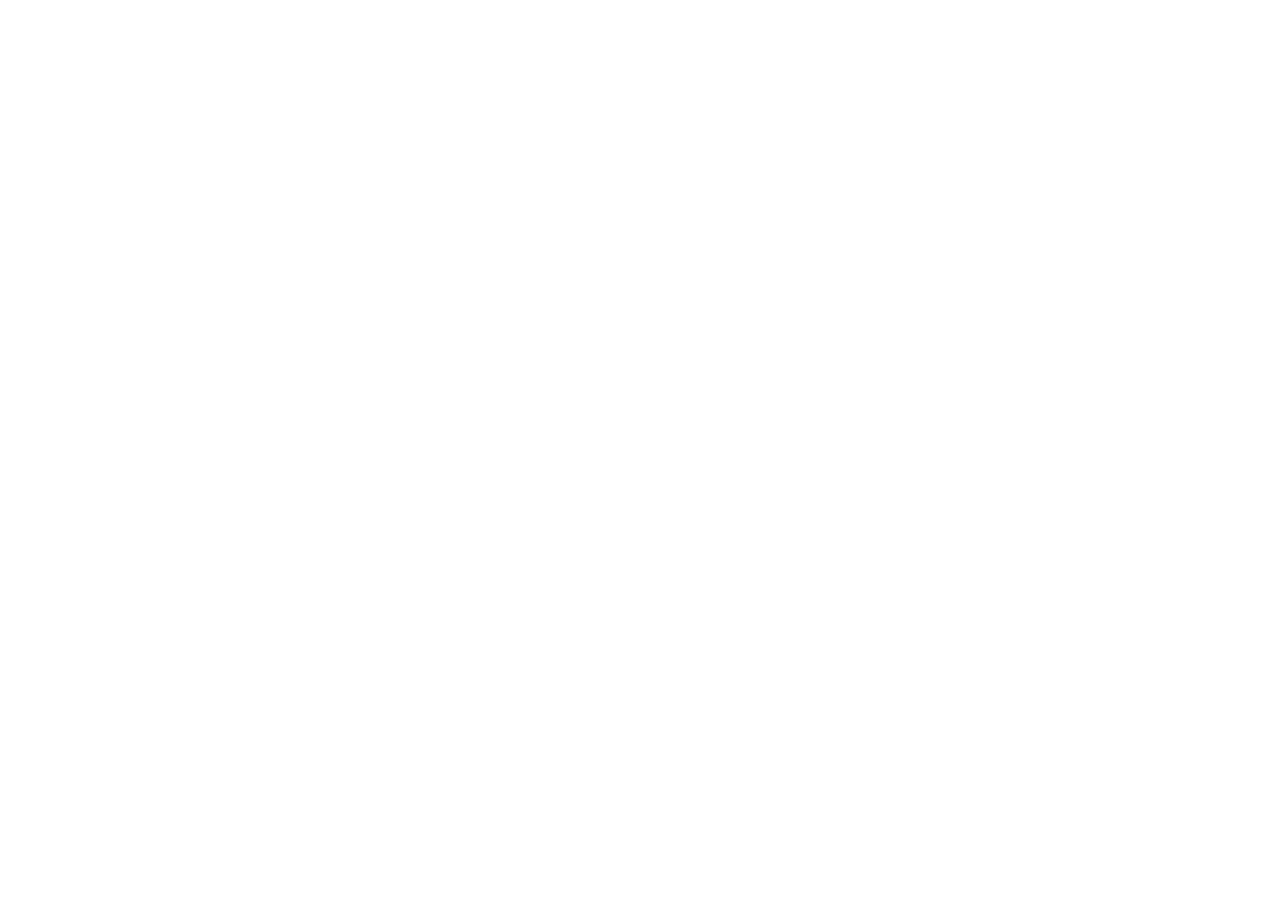
==== cleancode/html/index.html @ b76c0413 "cleancode setting" ====
<!DOCTYPE html>
<html lang="en">
<head>
  <meta charset="UTF-8">
  <meta http-equiv="X-UA-Compatible" content="IE=edge">
  <meta name="viewport" content="width=device-width, initial-scale=1.0">
  <title>Document</title>
</head>
<body>
  
</body>
</html>
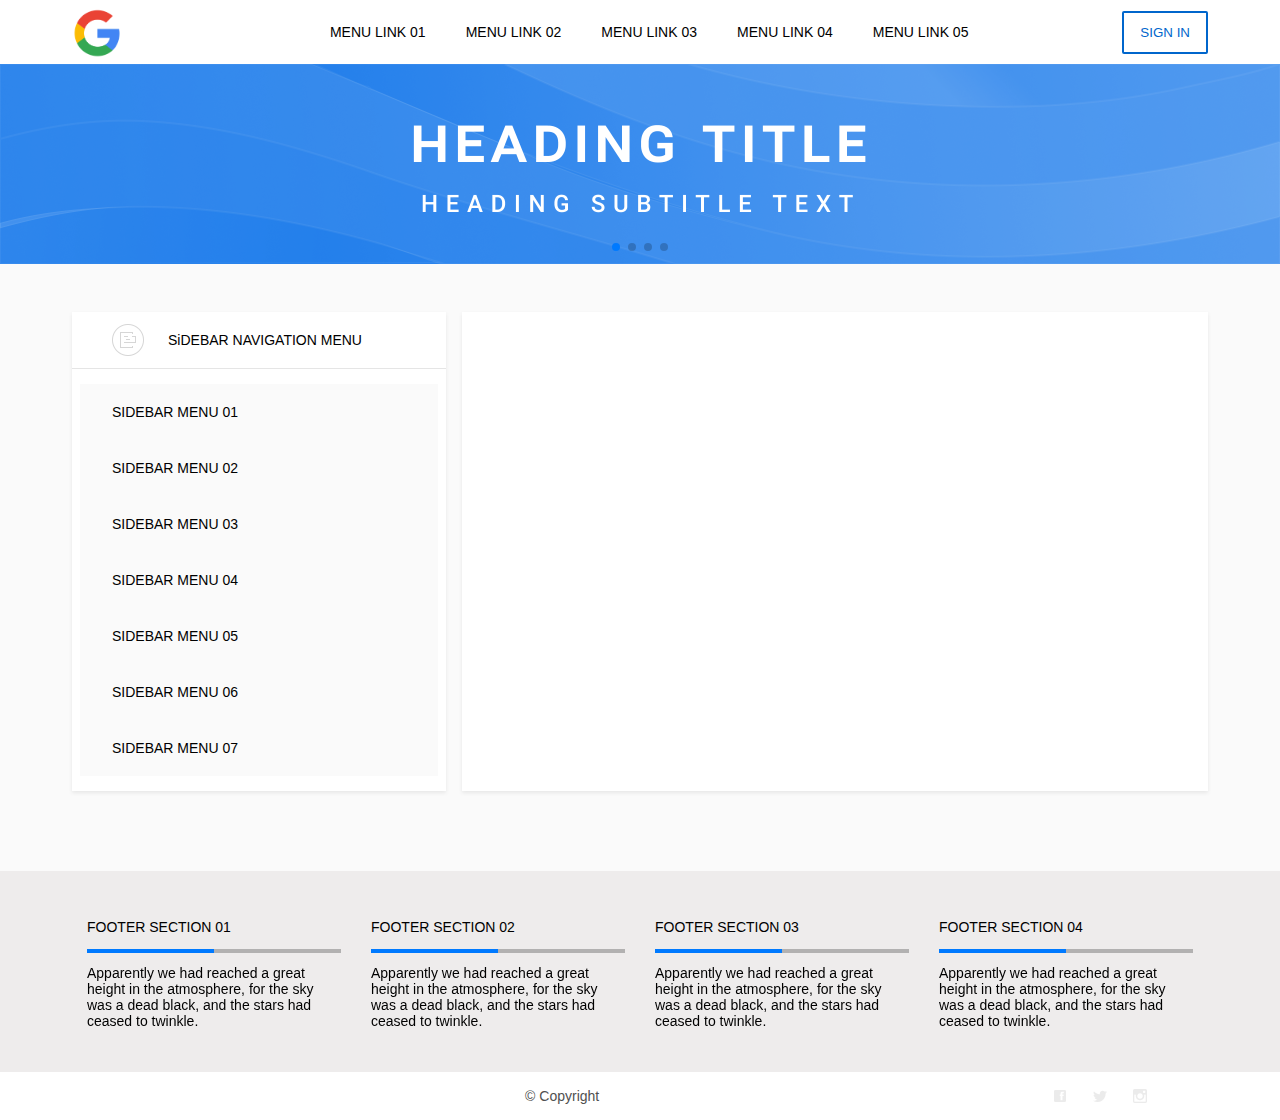
==== commit d3f3b763: "layout & swipe add" ====
--- a/cleancode/html/index.html
+++ b/cleancode/html/index.html
@@ -4,9 +4,242 @@
   <meta charset="UTF-8">
   <meta http-equiv="X-UA-Compatible" content="IE=edge">
   <meta name="viewport" content="width=device-width, initial-scale=1.0">
-  <title>Document</title>
+  <link rel="stylesheet" href="../lib/css/reset.css">
+  <link rel="stylesheet" href="../lib/css/common.css">
+  <link rel="stylesheet" href="https://cdn.jsdelivr.net/npm/swiper@8/swiper-bundle.min.css"
+  />
+  <script src="https://cdn.jsdelivr.net/npm/swiper@8/swiper-bundle.min.js"></script>
+  <title>Make clean codes</title>
 </head>
 <body>
-  
+  <div id="wrap">
+      <!-- header -->
+      <header id="headerWrap">
+          <div class="header">
+              <div class="h-logo">
+                  <a href="javascript:;">
+                    <img src="../images/main/logo.png" alt="Mobik design logo">
+                    <h1>Mobik design</h1>
+                  </a>
+              </div>
+              
+              <div class="h-gnb">
+                  <ul>
+                    <li><a href="javascript:;">MENU LINK 01</a></li>
+                    <li><a href="javascript:;">MENU LINK 02</a></li>
+                    <li><a href="javascript:;">MENU LINK 03</a></li>
+                    <li><a href="javascript:;">MENU LINK 04</a></li>
+                    <li><a href="javascript:;">MENU LINK 05</a></li>
+                  </ul>
+              </div>
+              <div class="h-sub-menu" style="display:none;">
+                  <ul>
+                    <li><a href=""></a></li>
+                    <li><a href=""></a></li>
+                    <li><a href=""></a></li>
+                    <li><a href=""></a></li>
+                  </ul>
+                  <ul>
+                    <li><a href=""></a></li>
+                    <li><a href=""></a></li>
+                    <li><a href=""></a></li>
+                    <li><a href=""></a></li>
+                  </ul>
+                  <ul>
+                    <li><a href=""></a></li>
+                    <li><a href=""></a></li>
+                    <li><a href=""></a></li>
+                    <li><a href=""></a></li>
+                  </ul>
+                  <ul>
+                    <li><a href=""></a></li>
+                    <li><a href=""></a></li>
+                    <li><a href=""></a></li>
+                    <li><a href=""></a></li>
+                  </ul>
+              </div>
+
+              <div class="h-login">
+                <button title="login">SIGN IN</button>
+              </div>
+          </div>
+      </header>
+      <!--// header -->
+
+      <!-- content -->
+      <nav id="navWrap">
+        <div class="nav"> 
+            <div class="swiper slide-banner">
+                <div class="swiper-wrapper">
+                    <div class="swiper-slide">
+                        <img src="../images/main/img_banner01.png" alt="">
+                    </div>
+
+                    <div class="swiper-slide">
+                        <img src="../images/main/img_banner01.png" alt="">
+                    </div>
+
+                    <div class="swiper-slide">
+                        <img src="../images/main/img_banner01.png" alt="">
+                    </div>
+
+                    <div class="swiper-slide">
+                        <img src="../images/main/img_banner01.png" alt="">
+                    </div>
+                </div>
+
+                <div class="swiper-pagination"></div>
+            </div>
+
+            <div class="main-con">
+              <div class="side-nav">
+                  <div class="title">
+                    <p class="tit">SiDEBAR NAVIGATION MENU</p> 
+                  </div>
+                  <ul>
+                    <li><a href="javascript:;">SIDEBAR MENU 01</a></li>
+                    <li><a href="javascript:;">SIDEBAR MENU 02</a></li>
+                    <li><a href="javascript:;">SIDEBAR MENU 03</a></li>
+                    <li><a href="javascript:;">SIDEBAR MENU 04</a> 
+                      <ul class="nav-sub-menu">
+                        <li><a href="javascript:;">Sidebar sub menu 01</a></li>
+                        <li><a href="javascript:;">Sidebar sub menu 02</a></li>
+                      </ul>
+                    </li>
+                    <li><a href="javascript:;">SIDEBAR MENU 05</a></li>
+                    <li><a href="javascript:;">SIDEBAR MENU 06</a></li>
+                    <li><a href="javascript:;">SIDEBAR MENU 07</a></li>
+                  </ul>
+              </div>
+
+              <div class="side-con">
+
+              </div>
+            </div>
+        </div>
+      </nav>
+      <!--// content -->
+
+      <!-- footer -->
+      <footer class="footer">
+          <div class="f-con">
+              <div class="card-wrap swiper02">
+                <p class="tit">FOOTER SECTION 01</p>
+
+                <div class="card swiper-wrapper">
+                    <div class="card-txt swiper-slide">
+                      <p>Apparently we had reached a great height in the atmosphere, for the sky was a dead black, and the stars had ceased to twinkle.</p>
+                    </div>
+                    <div class="card-txt swiper-slide">
+                      <p>Apparently we had reached a great height in the atmosphere, for the sky was a dead black, and the stars had ceased to twinkle.</p>
+                    </div>
+                </div>
+                <div class="swiper-pagination02"></div>
+              </div>
+
+              <div class="card-wrap swiper02">
+                <p class="tit">FOOTER SECTION 02</p>
+
+                <div class="card swiper-wrapper">
+                    <div class="card-txt swiper-slide">
+                      <p>Apparently we had reached a great height in the atmosphere, for the sky was a dead black, and the stars had ceased to twinkle.</p>
+                    </div>
+                    <div class="card-txt swiper-slide">
+                      <p>Apparently we had reached a great height in the atmosphere, for the sky was a dead black, and the stars had ceased to twinkle.</p>
+                    </div>
+                </div>
+                <div class="swiper-pagination02"></div>
+              </div>
+
+              <div class="card-wrap swiper02">
+                <p class="tit">FOOTER SECTION 03</p>
+
+                <div class="card swiper-wrapper">
+                    <div class="card-txt swiper-slide">
+                      <p>Apparently we had reached a great height in the atmosphere, for the sky was a dead black, and the stars had ceased to twinkle.</p>
+                    </div>
+                    <div class="card-txt swiper-slide">
+                      <p>Apparently we had reached a great height in the atmosphere, for the sky was a dead black, and the stars had ceased to twinkle.</p>
+                    </div>
+                </div>
+                <div class="swiper-pagination02"></div>
+              </div>
+              
+              <div class="card-wrap swiper02">
+                <p class="tit">FOOTER SECTION 04</p>
+
+                <div class="card swiper-wrapper">
+                    <div class="card-txt swiper-slide">
+                      <p>Apparently we had reached a great height in the atmosphere, for the sky was a dead black, and the stars had ceased to twinkle.</p>
+                    </div>
+                    <div class="card-txt swiper-slide">
+                      <p>Apparently we had reached a great height in the atmosphere, for the sky was a dead black, and the stars had ceased to twinkle.</p>
+                    </div>
+                </div>
+                <div class="swiper-pagination02"></div>
+              </div>
+          </div>
+          
+          <div class="f-bottom">
+              <p></p>
+              <p>© Copyright</p>
+
+              <div class="sns">
+                <p>facebook</p>
+                <p>twitter</p>
+                <p>instagram</p>
+              </div>
+          </div>
+      </footer>
+      <!--// footer -->
+      
+  </div>
+
+  <script>
+    const swiper = new Swiper('.swiper', {
+        slidesPerView: 1,
+        mousewheel: {
+          invert: true,
+        },
+        // Optional parameters
+        loop: true,
+        autoplay: {
+          delay:2000,
+        },
+        // If we need pagination
+        pagination: {
+          el: '.swiper-pagination',
+        },
+
+        // Navigation arrows
+        navigation: {
+          nextEl: '.swiper-button-next',
+          prevEl: '.swiper-button-prev',
+        },
+
+        // And if we need scrollbar
+        scrollbar: {
+          el: '.swiper-scrollbar',
+        },
+    });
+
+    const swiper02 = new Swiper('.swiper02', {
+        slidesPerView: 1,
+        mousewheel: {
+          invert: true,
+        },
+        // Optional parameters
+        loop: true,
+        autoplay: {
+          delay:5000,
+        },
+        // If we need pagination
+        pagination: {
+          el: '.swiper-pagination02',
+          type: 'progressbar',
+        },
+
+    });
+  </script> 
 </body>
 </html>--- a/cleancode/lib/css/common.css
+++ b/cleancode/lib/css/common.css
@@ -0,0 +1,46 @@
+/* header gnb*/
+#headerWrap { width:100%; }
+#headerWrap .header { display:flex; justify-content:space-between; align-items:center; padding:8px 72px; height:64px; box-shadow:0 4px 8px rgba(0,0,0,0.08); }
+.header .h-logo{ width:104px; }
+.header .h-logo h1 { position:absolute; top:0; opacity:0; }
+.header .h-logo img { width: fit-content; height:50px; }
+
+.header .h-gnb ul { display:flex; gap:24px; }
+.header .h-gnb ul li a{ display:inline-block; padding:15px 8px; }
+.header .h-gnb ul li a:hover{ color:#0066CC; }
+.header .h-login button { padding:12px 16px; color:#0066CC; border:2px solid #0066CC; border-radius:2px; background:none; }
+
+/* nav sidebar */
+.main-con { display:flex; justify-content:space-between; padding:48px 72px 80px; background:#FAFAFA; }
+.main-con > div { background:#Fff; box-shadow:0px 2px 4px rgba(0, 0, 0, 0.08); }
+.main-con .side-nav { position:relative; }
+.main-con .side-nav .title { border-bottom:1px solid #e5e5e5; }
+.main-con .side-nav .title p{ padding: 20px 72px 20px 96px; background:url(../../images/icon/ico_menu.png) no-repeat 40px center/32px; }
+.tit { font-size:14px; font-weight:500; }
+.main-con .side-nav > ul { padding:15px 8px; }
+.main-con .side-nav > ul > li {  background:#FAFAFA; }
+.main-con .side-nav > ul > li > a { display:block; padding:20px 200px 20px 32px;  }
+.main-con .side-nav .nav-sub-menu{ display:none; margin:0 32px; background:#fff; }
+.main-con .side-nav .nav-sub-menu li > a{ display:block; }
+.main-con .side-nav .nav-sub-menu li > a:nth-child(1){ padding:16px 0 16px 48px; }
+.main-con .side-con { width:calc(100% - 390px); }
+
+/* footer */
+.footer { overflow:hidden;  background:#eeecec; }
+.footer .f-con { display:flex; justify-content: space-around; padding:48px 72px 28px; }
+.footer .f-con .card-wrap { width:calc((100% / 4) - 30px );  overflow:hidden; }
+.footer .card-wrap .tit { padding-bottom:15px; }
+.footer .card-wrap .card { padding:15px 0px; }
+
+.footer .f-bottom { display:flex; justify-content:space-between; align-items:center; padding:16px 72px; background:#fff; color:#505050; }
+.f-bottom .sns { display:flex; background:url(../../images/icon/ico_Facebook.png) no-repeat 0px 0px/contain, url(../../images/icon/ico_Twitter.png) no-repeat 40px 0px/contain, url(../../images/icon/ico_Instagram.png) no-repeat 80px 0px/contain; }
+.f-bottom .sns p { opacity:0; }
+/* .f-bottom .sns p:nth-of-type(1)::after { display:block; width:32px; height:32px;  background:url(../../images/icon/ico_Facebook.png) no-repeat ;}
+.f-bottom .sns p:nth-of-type(2) { background:url(../../images/icon/ico_Twitter.png) no-repeat ;}
+.f-bottom .sns p:nth-of-type(3) { background:url(../../images/icon/ico_Instagram.png) no-repeat ;} */
+
+/* swiper design */
+.swiper { width:100%; height:auto; }
+.swiper-slide { text-align:left; }
+.swiper02 { position:relative; width:calc(100%/4); }
+.swiper02 .swiper-pagination02 { position:absolute; top:30px !important; }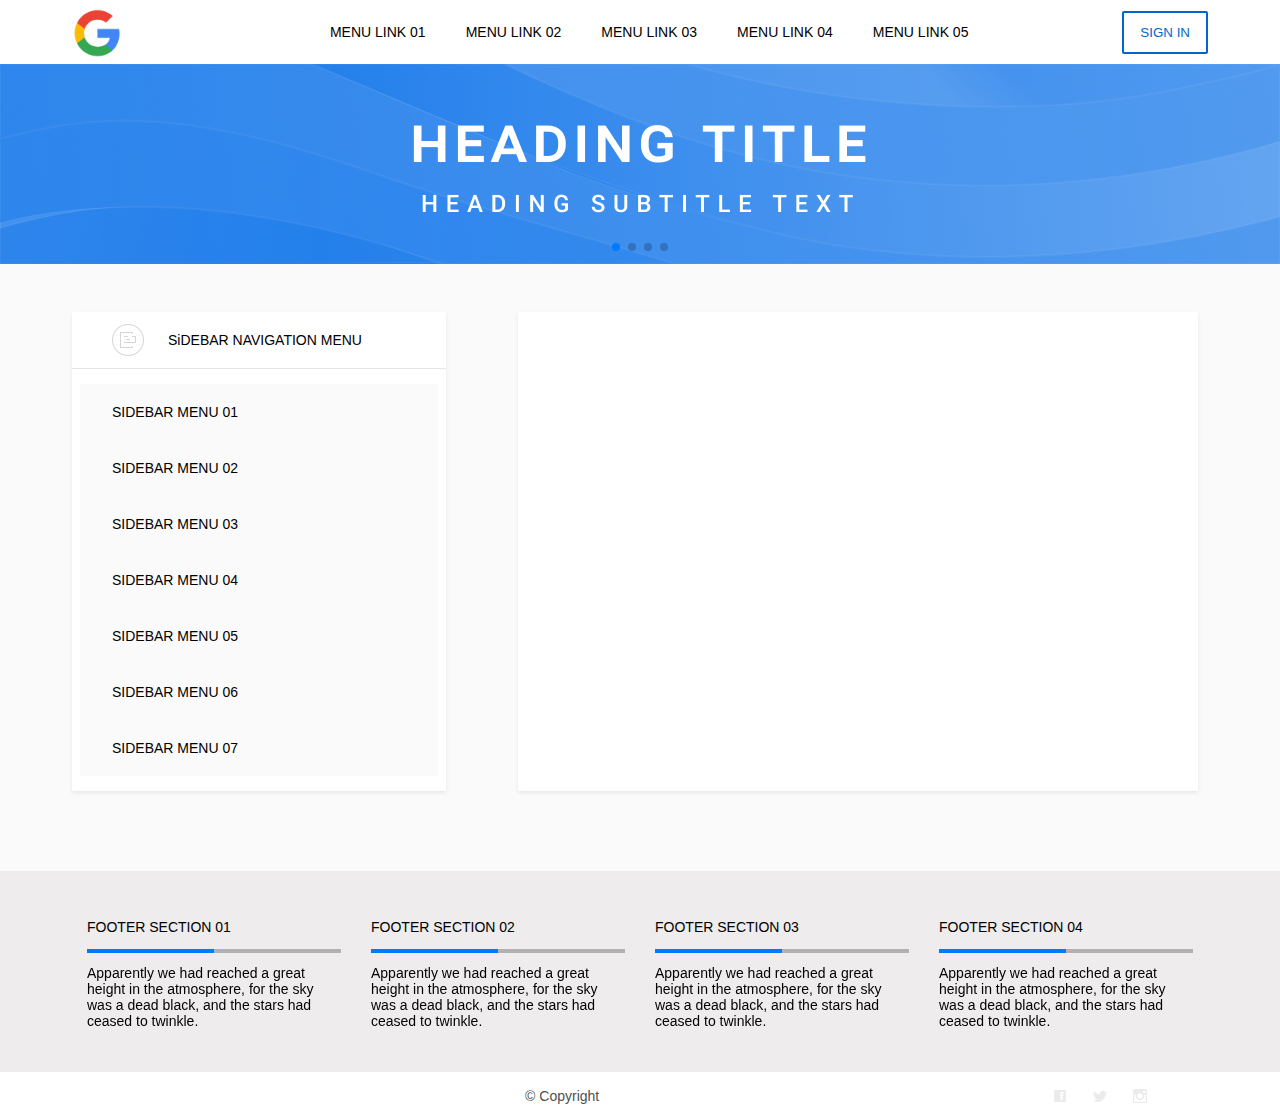
==== commit a20baef3: "accodion 만들기" ====
--- a/cleancode/html/index.html
+++ b/cleancode/html/index.html
@@ -9,6 +9,7 @@
   <link rel="stylesheet" href="https://cdn.jsdelivr.net/npm/swiper@8/swiper-bundle.min.css"
   />
   <script src="https://cdn.jsdelivr.net/npm/swiper@8/swiper-bundle.min.js"></script>
+  <script src="../lib/js/ui.js"></script>
   <title>Make clean codes</title>
 </head>
 <body>
@@ -67,58 +68,66 @@
       <!--// header -->
 
       <!-- content -->
-      <nav id="navWrap">
-        <div class="nav"> 
-            <div class="swiper slide-banner">
-                <div class="swiper-wrapper">
-                    <div class="swiper-slide">
-                        <img src="../images/main/img_banner01.png" alt="">
-                    </div>
-
-                    <div class="swiper-slide">
-                        <img src="../images/main/img_banner01.png" alt="">
-                    </div>
-
-                    <div class="swiper-slide">
-                        <img src="../images/main/img_banner01.png" alt="">
-                    </div>
-
-                    <div class="swiper-slide">
-                        <img src="../images/main/img_banner01.png" alt="">
-                    </div>
-                </div>
-
-                <div class="swiper-pagination"></div>
+      <div id="containerWrap">
+        <div class="container">
+
+          <div class="swiper slide-banner">
+            <div class="swiper-wrapper">
+                <div class="swiper-slide">
+                    <img src="../images/main/img_banner01.png" alt="">
+                </div>
+
+                <div class="swiper-slide">
+                    <img src="../images/main/img_banner01.png" alt="">
+                </div>
+
+                <div class="swiper-slide">
+                    <img src="../images/main/img_banner01.png" alt="">
+                </div>
+
+                <div class="swiper-slide">
+                    <img src="../images/main/img_banner01.png" alt="">
+                </div>
             </div>
 
-            <div class="main-con">
-              <div class="side-nav">
-                  <div class="title">
-                    <p class="tit">SiDEBAR NAVIGATION MENU</p> 
+            <div class="swiper-pagination"></div>
+          </div>
+
+          <nav id="navWrap">
+            <div class="nav"> 
+
+                  <div class="side-nav">
+                      <div class="title">
+                        <p class="tit">SiDEBAR NAVIGATION MENU</p> 
+                      </div>
+
+                      <ul>
+                        <li><a href="javascript:;">SIDEBAR MENU 01</a></li>
+                        <li><a href="javascript:;">SIDEBAR MENU 02</a></li>
+                        <li><a href="javascript:;">SIDEBAR MENU 03</a></li>
+                        <li class="sub-menu">
+                          <a href="javascript:;">SIDEBAR MENU 04</a> 
+                          <ul class="nav-sub-menu">
+                              <li><a href="javascript:;">Sidebar sub menu 01</a></li>
+                              <li><a href="javascript:;">Sidebar sub menu 02</a></li>
+                          </ul>
+                        </li>
+                        <li><a href="javascript:;">SIDEBAR MENU 05</a></li>
+                        <li><a href="javascript:;">SIDEBAR MENU 06</a></li>
+                        <li><a href="javascript:;">SIDEBAR MENU 07</a></li>
+                      </ul>
                   </div>
-                  <ul>
-                    <li><a href="javascript:;">SIDEBAR MENU 01</a></li>
-                    <li><a href="javascript:;">SIDEBAR MENU 02</a></li>
-                    <li><a href="javascript:;">SIDEBAR MENU 03</a></li>
-                    <li><a href="javascript:;">SIDEBAR MENU 04</a> 
-                      <ul class="nav-sub-menu">
-                        <li><a href="javascript:;">Sidebar sub menu 01</a></li>
-                        <li><a href="javascript:;">Sidebar sub menu 02</a></li>
-                      </ul>
-                    </li>
-                    <li><a href="javascript:;">SIDEBAR MENU 05</a></li>
-                    <li><a href="javascript:;">SIDEBAR MENU 06</a></li>
-                    <li><a href="javascript:;">SIDEBAR MENU 07</a></li>
-                  </ul>
-              </div>
-
-              <div class="side-con">
-
-              </div>
+
             </div>
+          </nav>
+
+          <div class="side-con">
+          </div>
         </div>
-      </nav>
-      <!--// content -->
+      </div>
+   
+     <!-- content -->
+
 
       <!-- footer -->
       <footer class="footer">
@@ -211,16 +220,6 @@
           el: '.swiper-pagination',
         },
 
-        // Navigation arrows
-        navigation: {
-          nextEl: '.swiper-button-next',
-          prevEl: '.swiper-button-prev',
-        },
-
-        // And if we need scrollbar
-        scrollbar: {
-          el: '.swiper-scrollbar',
-        },
     });
 
     const swiper02 = new Swiper('.swiper02', {
@@ -240,6 +239,15 @@
         },
 
     });
+
+    const sideBar = document.querySelector('.sub-menu');
+    const sideMenu = document.querySelector('.sub-menu>a + ul');
+    console.log(sideBar);
+    console.log(sideMenu);
+    sideBar.click(function(){
+      sideMenu.toggleClass('active');      
+    });
+
   </script> 
 </body>
 </html>--- a/cleancode/lib/css/common.css
+++ b/cleancode/lib/css/common.css
@@ -6,24 +6,31 @@
 .header .h-logo img { width: fit-content; height:50px; }
 
 .header .h-gnb ul { display:flex; gap:24px; }
-.header .h-gnb ul li a{ display:inline-block; padding:15px 8px; }
-.header .h-gnb ul li a:hover{ color:#0066CC; }
+.header .h-gnb ul li a { display:inline-block; padding:15px 8px; }
+.header .h-gnb ul li a:hover { color:#0066CC; }
 .header .h-login button { padding:12px 16px; color:#0066CC; border:2px solid #0066CC; border-radius:2px; background:none; }
+.header .h-login button:hover { color: #505050; border:2px solid #505050; }
 
 /* nav sidebar */
-.main-con { display:flex; justify-content:space-between; padding:48px 72px 80px; background:#FAFAFA; }
-.main-con > div { background:#Fff; box-shadow:0px 2px 4px rgba(0, 0, 0, 0.08); }
-.main-con .side-nav { position:relative; }
-.main-con .side-nav .title { border-bottom:1px solid #e5e5e5; }
-.main-con .side-nav .title p{ padding: 20px 72px 20px 96px; background:url(../../images/icon/ico_menu.png) no-repeat 40px center/32px; }
+#containerWrap .container { display:flex; flex-wrap:wrap; padding-bottom:80px; background:#FAFAFA; }
+#navWrap .nav{ background:#Fff; position:relative; margin:48px 72px 0; box-shadow:0px 2px 4px rgba(0, 0, 0, 0.08); }
+.nav .side-nav .title { border-bottom:1px solid #e5e5e5; }
+.nav .side-nav .title p { padding: 20px 72px 20px 96px; background:url(../../images/icon/ico_menu.png) no-repeat 40px center/32px; }
 .tit { font-size:14px; font-weight:500; }
-.main-con .side-nav > ul { padding:15px 8px; }
-.main-con .side-nav > ul > li {  background:#FAFAFA; }
-.main-con .side-nav > ul > li > a { display:block; padding:20px 200px 20px 32px;  }
-.main-con .side-nav .nav-sub-menu{ display:none; margin:0 32px; background:#fff; }
-.main-con .side-nav .nav-sub-menu li > a{ display:block; }
-.main-con .side-nav .nav-sub-menu li > a:nth-child(1){ padding:16px 0 16px 48px; }
-.main-con .side-con { width:calc(100% - 390px); }
+.nav .side-nav > ul { padding:15px 8px; }
+.nav .side-nav > ul > li {  background:#FAFAFA; }
+.nav .side-nav > ul > li:hover { background:#fff; }
+.nav .side-nav > ul > li:hover > a { color:#0066CC; }
+.nav .side-nav > ul > li.on > .nav-sub-menu { display:block; }
+.nav .side-nav > ul > li > a { display:block; padding:20px 200px 20px 32px;  }
+.nav-sub-menu { display:none; margin:0 32px; background:#fff; transition:2s ease-out; }
+.active { display:block !important; }
+.nav .side-nav .nav-sub-menu li > a { display:block; }
+.nav .side-nav .nav-sub-menu li > a:nth-child(1) { padding:16px 0 16px 48px; }
+
+
+/* container content */
+.container .side-con { background:#Fff; width:calc(100% - 600px); margin-top:48px; box-shadow:0px 2px 4px rgba(0, 0, 0, 0.08);  }
 
 /* footer */
 .footer { overflow:hidden;  background:#eeecec; }
